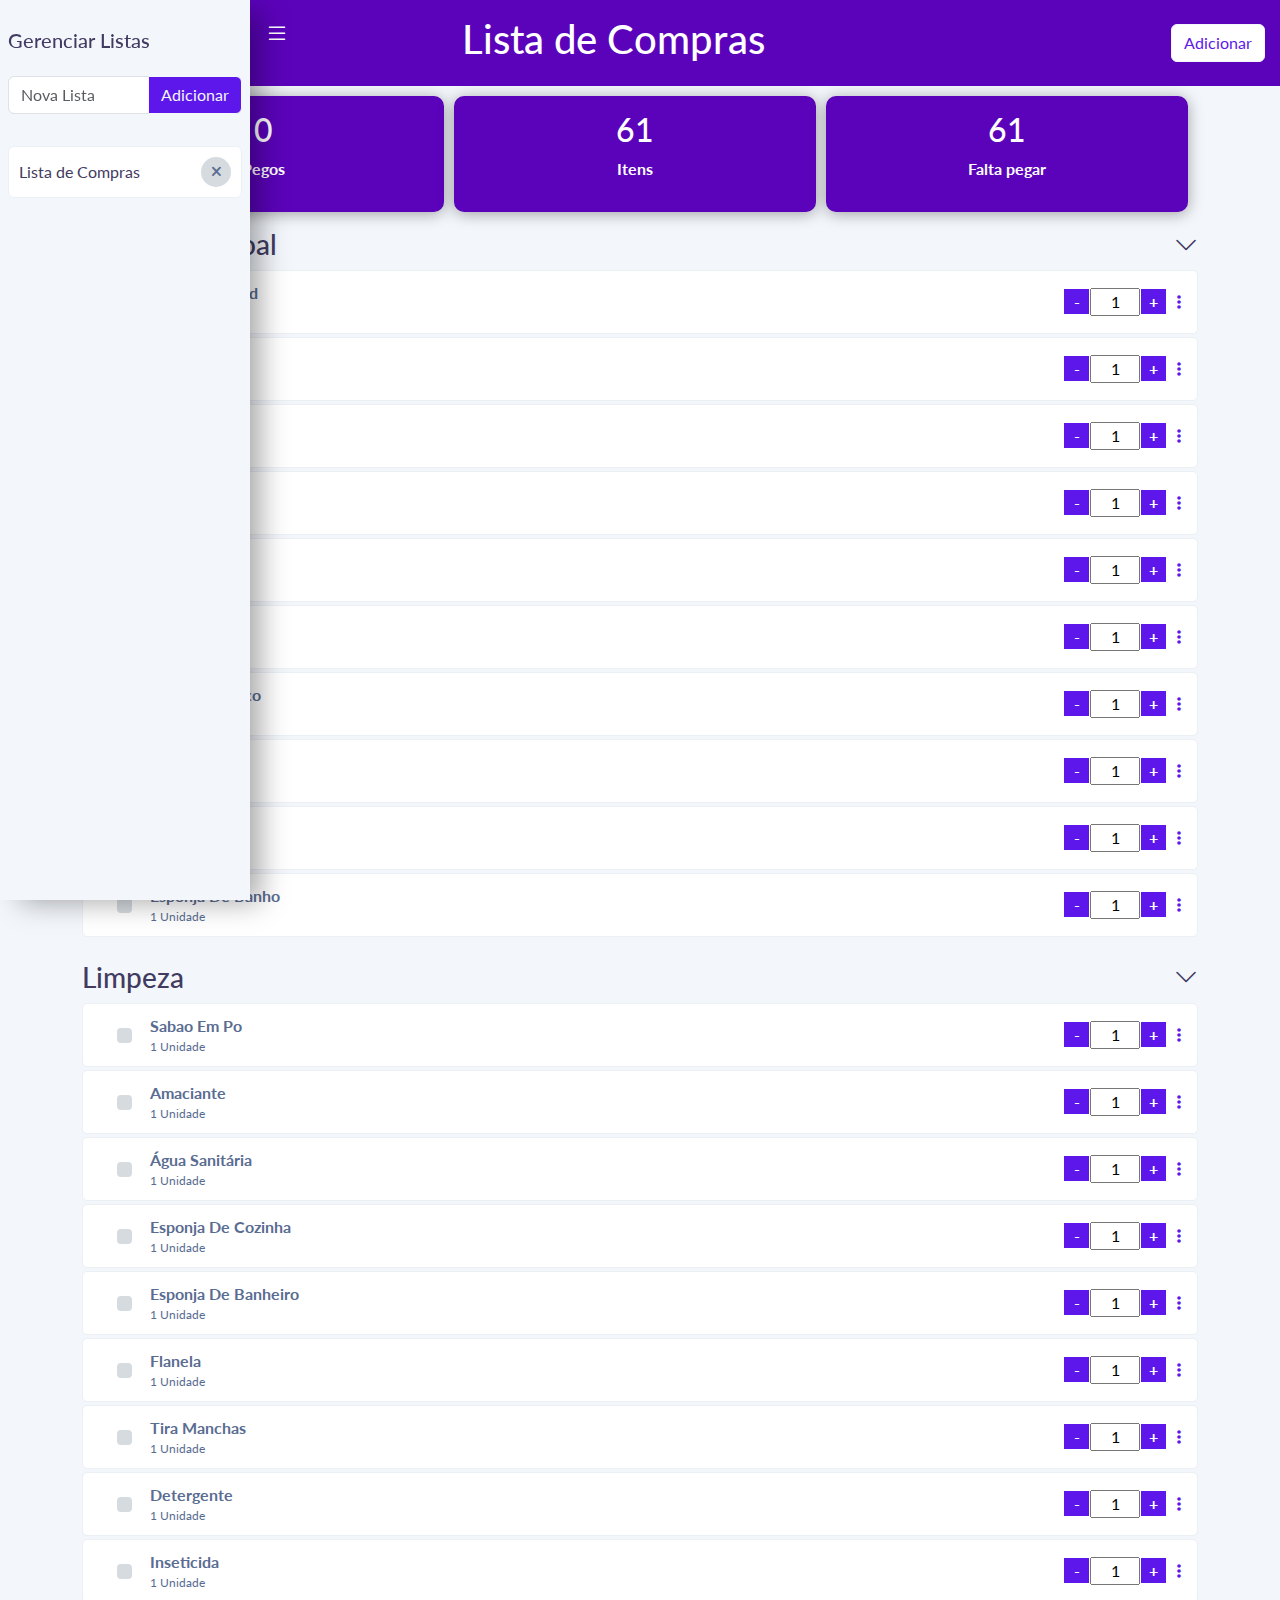
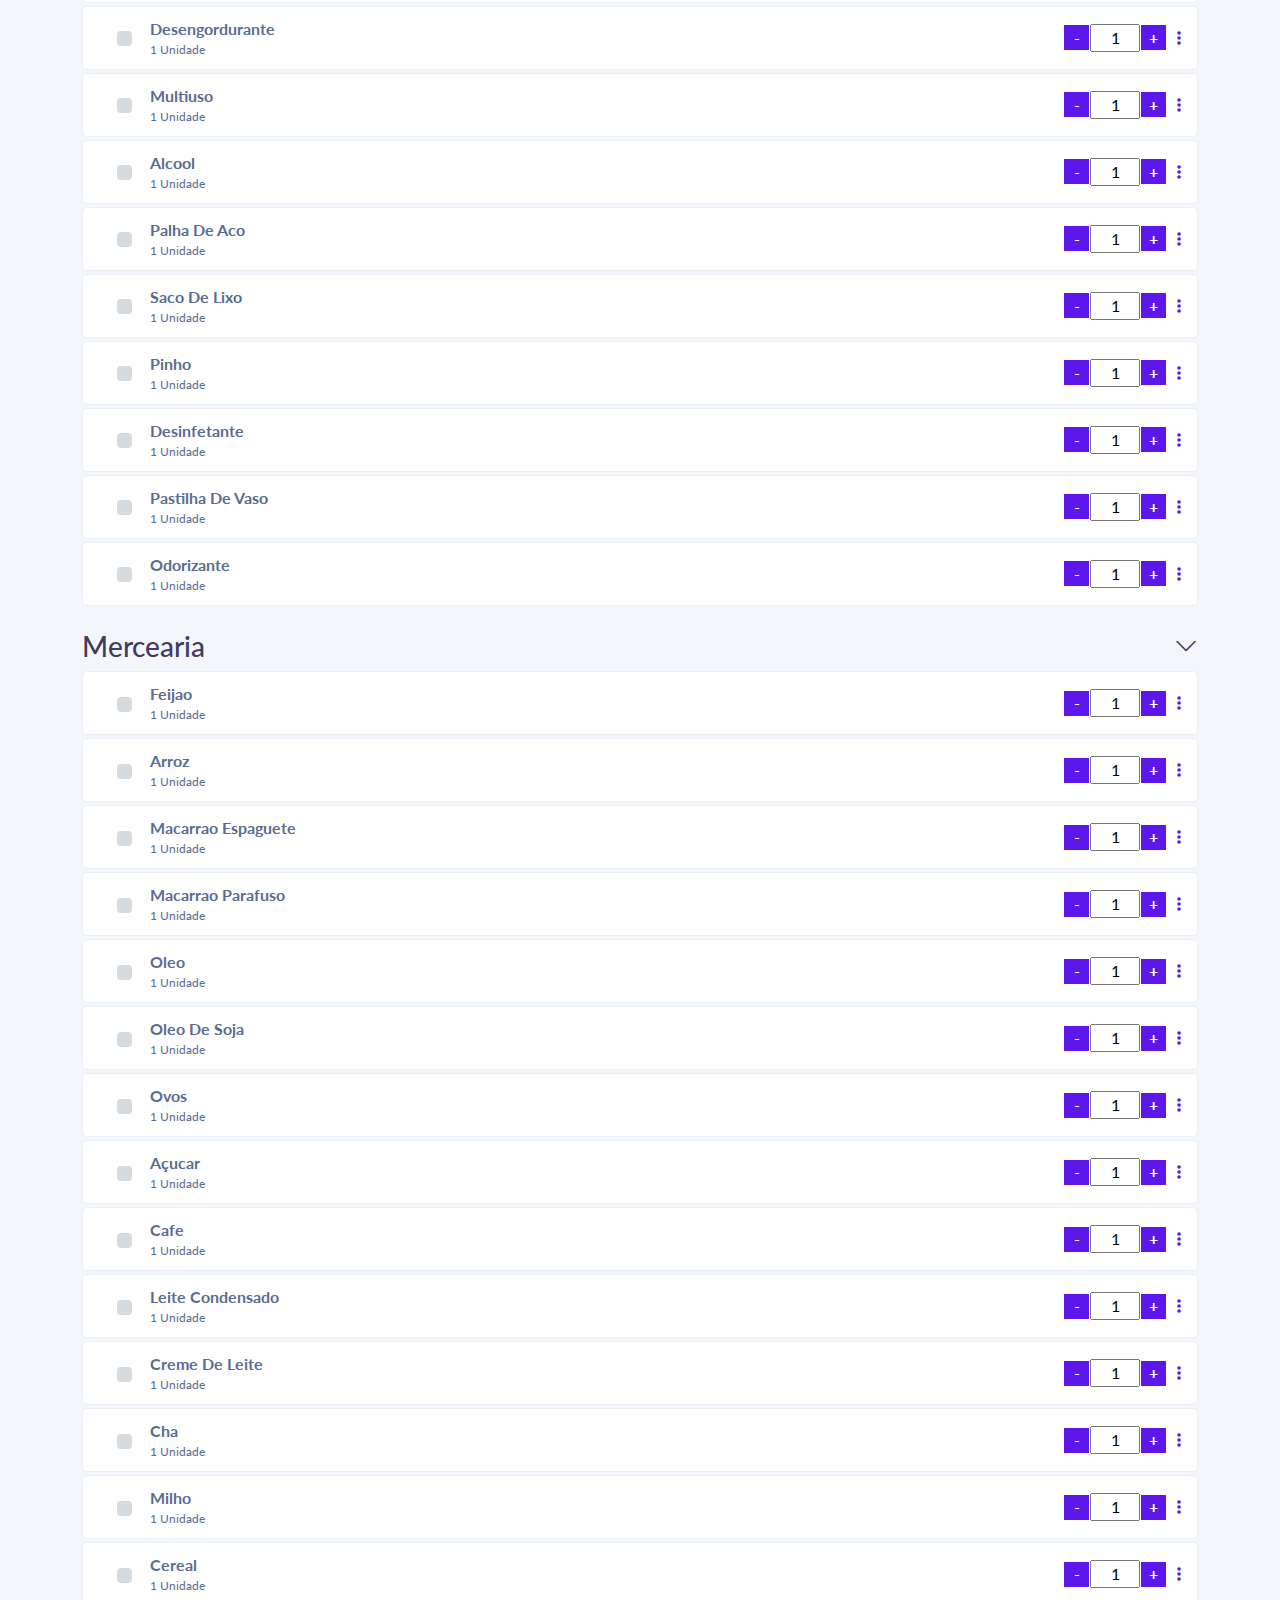
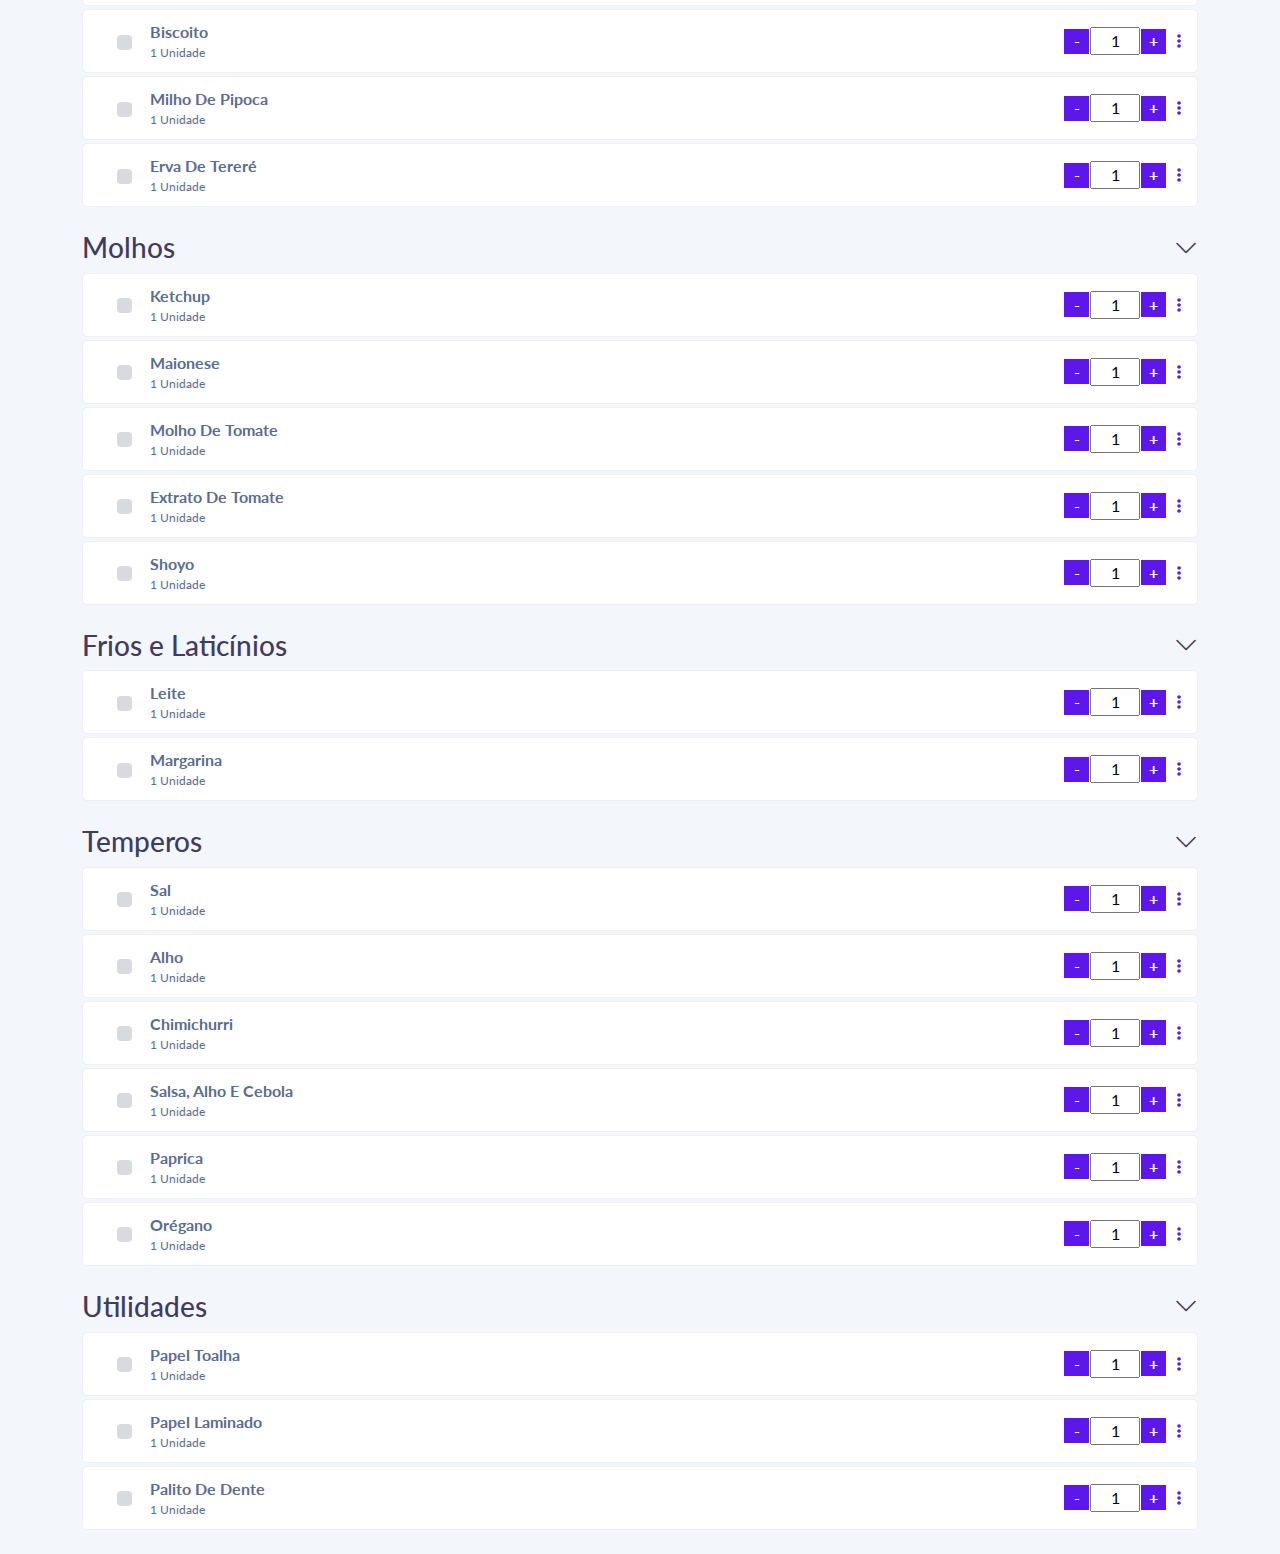
==== index.html @ 0f9ebe14 "Add files via upload" ====
<!DOCTYPE html>
<html lang="pt-BR" data-bs-theme="">

<head>
    <meta charset="UTF-8">
    <meta name="viewport" content="width=device-width, initial-scale=1.0">
    <link rel="stylesheet" href="https://cdn.jsdelivr.net/npm/bootstrap@5.3.0-alpha1/dist/css/bootstrap.min.css">
    <link rel="stylesheet" href="https://cdn.jsdelivr.net/npm/bootstrap-icons@1.9.1/font/bootstrap-icons.css">
    <link rel="stylesheet" href="https://cdnjs.cloudflare.com/ajax/libs/font-awesome/6.0.0-beta3/css/all.min.css">
    <link href="https://fonts.googleapis.com/css2?family=Lato:wght@400;700&display=swap" rel="stylesheet">
    <link rel="stylesheet" href="styles.css">
    <script src="scripts.js" defer></script>
    <title>Lista de Compras</title>
</head>

<body>
    <!-- Sidebar -->
    <div class="sidebar" id="sidebar">
        <div class="manage-lists-section">
            <h5 class="d-flex p-2">Gerenciar Listas</h5>
            <form class="mb-3" id="addListFormInSidebar">
                <div class="input-group p-2">
                    <input type="text" class="form-control" id="newListNameInSidebar" placeholder="Nova Lista" required>
                    <button class="btn btn-list" type="submit">Adicionar</button>
                </div>
            </form>
            <ul class="list-group mb-3 p-2" id="listsListInSidebar">
            </ul>

        </div>
    </div>

    <!-- Header -->
    <header class="header">
        <span class="menu-toggle" id="menuToggle"><i class="bi bi-list"></i></span>
        <h1 class="header-title"></h1>
        <button class="btn btn-header" id="btnAddProduct" data-bs-toggle="modal"
            data-bs-target="#addProductModal">Adicionar</button>
    </header>

    <!-- Conteúdo Principal -->

    <div class="content" id="mainContent">
        <!-- imagem de fundo -->
        <div class="container my-3">
            <div class="d-flex justify-content-around">
                <div class="summary-card text-center" id="itemsPickedCard">
                    <h2 id="itemsPicked">0</h2>
                    <p>Pegos</p>
                </div>
                <div class="summary-card text-center" id="totalItemsCard">
                    <h2 id="totalItems">0</h2>
                    <p>Itens</p>
                </div>
                <div class="summary-card text-center" id="itemsRemainingCard">
                    <h2 id="itemsRemaining">0</h2>
                    <p>Falta pegar</p>
                </div>
            </div>
        </div>
        <div class="container">
                <div id="categoriesContainer"></div>
                <div id="empty-message" style="display: none; text-align: center;">
                    <img src="src/imagens/img fundo.svg" alt="Sem produtos"
                        style="max-width: 400px; min-width: 200px; opacity: 0.7;">
                    <p>Ainda não há produtos cadastrados.</p>
                </div>
            </div>
    </div>

    <!-- Modal para Adicionar Produto -->
    <div class="modal fade" id="addProductModal" tabindex="-1" aria-labelledby="addProductModalLabel"
        aria-hidden="true">
        <div class="modal-dialog">
            <div class="modal-content">
                <div class="modal-header">
                    <h5 class="modal-title">Adicionar Produto</h5>
                    <button type="button" class="btn-close btn-close" data-bs-dismiss="modal"
                        aria-label="Close"></button>
                </div>

                <div class="modal-body">
                    <form id="addProductForm">
                        <div class="mb-3">
                            <input type="text" class="form-control" id="productName" placeholder="Nome do Produto"
                                required>
                        </div>
                        <div class="d-flex gap-3 align-items-center mb-3">
                            <div class="input-group">
                                
                                <input type="number" class="form-control" id="productQuantity" min="1" value="1"
                                    required>
                                <select class="form-select" id="unidade" required>
                                    <option value="Unidade">Unidade</option>
                                    <option value="kg">KG</option>
                                    <option value="litro(s)">Litro(s)</option>
                                    <option value="Caixas(s)">Caixas(s)</option>
                                    <option value="Embalagens(ns)">Embalagens(ns)</option>
                                    <option value="Galão(es)">Galão(es)</option>
                                    <option value="Garrafa(s)">Garrafa(s)</option>
                                    <option value="Latas(s)">Latas(s)</option>
                                    <option value="Pacote(s)">Pacote(s)</option>
                                </select>
                            </div>
                        </div>
                        <button type="submit" class="btn btn-primary w-100">Adicionar Produto</button>
                    </form>

                    <hr>

                    <h5>Gerenciar Categorias</h5>
                    <form id="addCategoryFormInProductModal">
                        <div class="input-group mb-2">
                            <input type="text" class="form-control" id="newCategoryNameInProductModal"
                                placeholder="Nova Categoria" required>
                            <button class="btn btn-primary" type="submit">Adicionar</button>
                        </div>
                    </form>

                    <ul class="list-group" id="categoriesListInProductModal">
                    </ul>

                </div>
            </div>
        </div>
    </div>

    <!-- Modal de Confirmação -->
    <div class="modal fade" id="confirmDeleteModal" tabindex="-1" aria-labelledby="confirmDeleteModalLabel"
        aria-hidden="true">
        <div class="modal-dialog">
            <div class="modal-content">
                <div class="modal-header">
                    <h5 class="modal-title" id="confirmDeleteModalLabel">Confirmar Exclusão</h5>
                    <button type="button" class="btn-close" data-bs-dismiss="modal" aria-label="Close"></button>
                </div>
                <div class="modal-body">
                    <p id="modalMessage">Você tem certeza que deseja excluir este item?</p>
                </div>
                <div class="modal-footer">
                    <button type="button" class="btn btn-secondary" data-bs-dismiss="modal">Cancelar</button>
                    <button type="button" class="btn btn-danger" id="confirmDeleteBtn">Deletar</button>
                </div>
            </div>
        </div>
    </div>

    <script src="https://cdnjs.cloudflare.com/ajax/libs/bootstrap/5.1.3/js/bootstrap.bundle.min.js"></script>
</body>

</html>
---- styles.css ----
body {
    font-family: 'Lato', sans-serif;
    background-color: #f3f6fb;
    color: #413a61;
    overflow-x: hidden;
}

.header {
    padding: 15px;
    display: flex;
    justify-content: space-between;
    align-items: center;
    background-color: #5B03BA;
    color: #fff;
    position: fixed;
    width: 100%;
    z-index: 999;
}

.sidebar {
    position: fixed;
    top: 0;
    left: -250px;
    width: 250px;
    height: 100%;
    background-color: #f3f6fb;
    padding-top: 20px;
    transition: left 0.3s ease;
    z-index: 1000;
    overflow-y: auto;
    box-shadow: none;
}

.sidebar.active {
    left: 0;
    box-shadow: 15px 7px 27px -5px rgba(0,0,0,0.35);

}

.content {
    margin-left: 0;
    padding-top: 70px;
}

.header-title {
    margin-left: 40px;
    flex: 1;
    text-align: center;
}

.menu-toggle {
    order: 1;
    cursor: pointer;
    font-size: 24px;
    position: fixed;
    top: 15px;
    left: 15px;
    transition: left 0.3s ease;
    z-index: 1001;
}

.btn-header {
    order: 2;
    background-color: #fff;
    border-color: #f3f6fb;
    border: 1px solid #f3f6fb;
    color: #5e17eb;
}

.btn-header:hover {
    order: 2;
    background-color: #f1f1f1;
    border-color: #f3f6fb;
    border: 1px solid #f3f6fb;
    color: #5e17eb;
}

.btn-header:focus,
.btn-header:active {
    box-shadow: 0 0 0 0.2rem rgba(94, 23, 235, 0.5);
}

.summary-card {
    background-color: #5B03BA;
    color: #fff;
    font-weight: 700;
    padding: 15px;
    width: 100vw;
    border-radius: 10px;
    margin-right: 10px;
    margin-top: 10px;
    min-width: 120px;
    box-shadow: rgba(0, 0, 0, 0.35) 0px 2px 15px;
}

.category-title {
    cursor: pointer;
    display: flex;
    justify-content: space-between;
    align-items: center;
    vertical-align: middle;
}

.category-content {
    transition: height 0.3s ease-in;


}

.category-content.collapsing {
    transition: height 0.3s ease-in;
}

.category-item {
    display: flex;
    justify-content: space-between;
    align-items: center;
    background-color: #ffffff;
    color: #596c91;
    padding: 10px;
    border: 1px solid #ebf0f5;
    margin-bottom: 3px;
    border-radius: 5px;
}

.custom-checkbox-input {
    display: none;
}

.custom-checkbox {
    display: inline-block;
    width: 15px;
    height: 15px;
    border-radius: 4px;
    background-color: #d6dbe0;
    position: relative;
    cursor: pointer;
    margin-left: 0;
    margin-right: 10px;
    margin-bottom: 0;
    vertical-align: middle;
}

.custom-checkbox-input:checked + .custom-checkbox {
    background-color: transparent;
}

.custom-checkbox-input:checked + .custom-checkbox::after {
    content: "\f00c";
    font-family: "Font Awesome 5 Free";
    font-weight: 900;
    font-size: 18px;
    color: #4a9a81;
    position: absolute;
    top: 0;
    left: 0;
    right: 0;
    bottom: 0;
    display: flex;
    justify-content: center;
    align-items: center;
}

.category-item.completed span.product-name {
    text-decoration: line-through;
    color: #4a9a81;
}

.category-item.completed {
    background-color: #e3f6ed;
    color: #4a9a81;
}

.icon-container {
    display: flex;
    gap: 2px; /* Espaçamento entre os botões */
}

.btn-delete,
.btn-edit {
    background-color: #d6dbe0;
    border: none;
    color: #596c91;
    width: 30px;
    height: 30px;
    border-radius: 50%;
    display: flex;
    align-items: center;
    justify-content: center;
    cursor: pointer;
}

.btn-delete:hover {
    background-color: #dc3545;
    color: #fff;
}

.btn-edit:hover {
    background-color: #ffc107;
    color: #fff;
}

.modal-content {
    background-color: #f3f6fb;
    color: #413a61;
    border-radius: 10px;
}

.modal-header {
    background-color: #f3f6fb;
    box-shadow: rgba(0, 0, 0, 0.10) 0px 1px 4px;
    color: #413a61;
}

.modal-body input.form-control:focus,
.modal-body select.form-select:focus {
    outline: none;
    box-shadow: none;
}

.btn-primary {
    background-color: #5e17eb;
    border-color: #f3f6fb;
    border: 1px solid #f3f6fb;
    color: #fff;
}

.btn-primary:hover {
    background-color: #4a15b0;
    border-color: #4a15b0;
}

.btn-primary:focus,
.btn-primary:active {
    box-shadow: 0 0 0 0.2rem rgba(94, 23, 235, 0.5);
}

.btn-secondary {
    background-color: #5e17eb;
    border-color: #5e17eb;
    color: #ffffff;
    box-shadow: 0 5px 15px rgba(94, 23, 235, .4);
}

.form-group {
    display: flex;
    flex-direction: column;
    gap: 5px;
}

.btn-add-category {
    position: fixed;
    bottom: 20px;
    left: 270px;
    z-index: 1000;
}

@media (max-width: 768px) {
    .sidebar {
        width: 60dvw;
        left: -60dvw;
    }

    .sidebar.active {
        left: 0;
    }

    .content.shifted {
        margin-left: 200px;
    }
}

input[type=number]::-webkit-outer-spin-button,
input[type=number]::-webkit-inner-spin-button {
    -webkit-appearance: none;
    margin: 0;
}

.list-group-item {
    background-color: #ffffff;
    color: #413a61;
    padding: 10px;
    border: 1px solid #ebf0f5;
    transition: background-color 0.3s ease;
}

.list-group-item:hover {
    background-color: #4a15b0;
    color: #fff;
    cursor: pointer;
}

.btn-list {
    background-color: #5e17eb;
    border-color: #f3f6fb;
    border: 1px solid #f3f6fb;
    color: #f3f6fb;
}

.btn-list:hover {
    background-color: #4a15b0;
    border-color: #f3f6fb;
    border: 1px solid #f3f6fb;
    color: #f3f6fb;
}


.selected-category {
    background-color: #5e17eb;
    color: white;
}
.selected-category:hover {
    background-color: #4a15b0;
    color: white;
}

.quantity-controls {
    display: flex;
    align-items: center;
    margin-right: 5px;
    gap: 1px;
}

.quantity-input {
    width: 50px;
    text-align: center;
    padding: 0;
}

.btn-decrement, .btn-increment {
    background-color: #5e17eb;
    border: none;
    padding: 5px;
    width: 25px;
    height: 25px;
    font-size: 16px;
    font-weight: bold;
    display: flex;
    align-items: center;
    justify-content: center;
    cursor: pointer;
    color: white;
}

.btn-decrement:hover, .btn-increment:hover {
    background-color: #5e17eb;
}

.menu-container {
    position: relative;
    overflow: visible;
}

.menu-button {
    background: none;
    border: none;
    cursor: pointer;
}

.menu-options {
    position: absolute;
    top: 20px;
    right: 0;
    display: flex;
    flex-direction: column;
    background: #fff;
    border: 1px solid #ccc;
    border-radius: 4px;
    box-shadow: 0 2px 5px rgba(0, 0, 0, 0.15);
    z-index: 10;
}

.menu-options button {
    padding: 8px 12px;
    border: none;
    background: none;
    cursor: pointer;
    text-align: left;
    color: #5e17eb;
}

.menu-options button:hover {
    background-color: #f2f2f2;
}

.fa-ellipsis-v{
    color: #5e17eb;
}
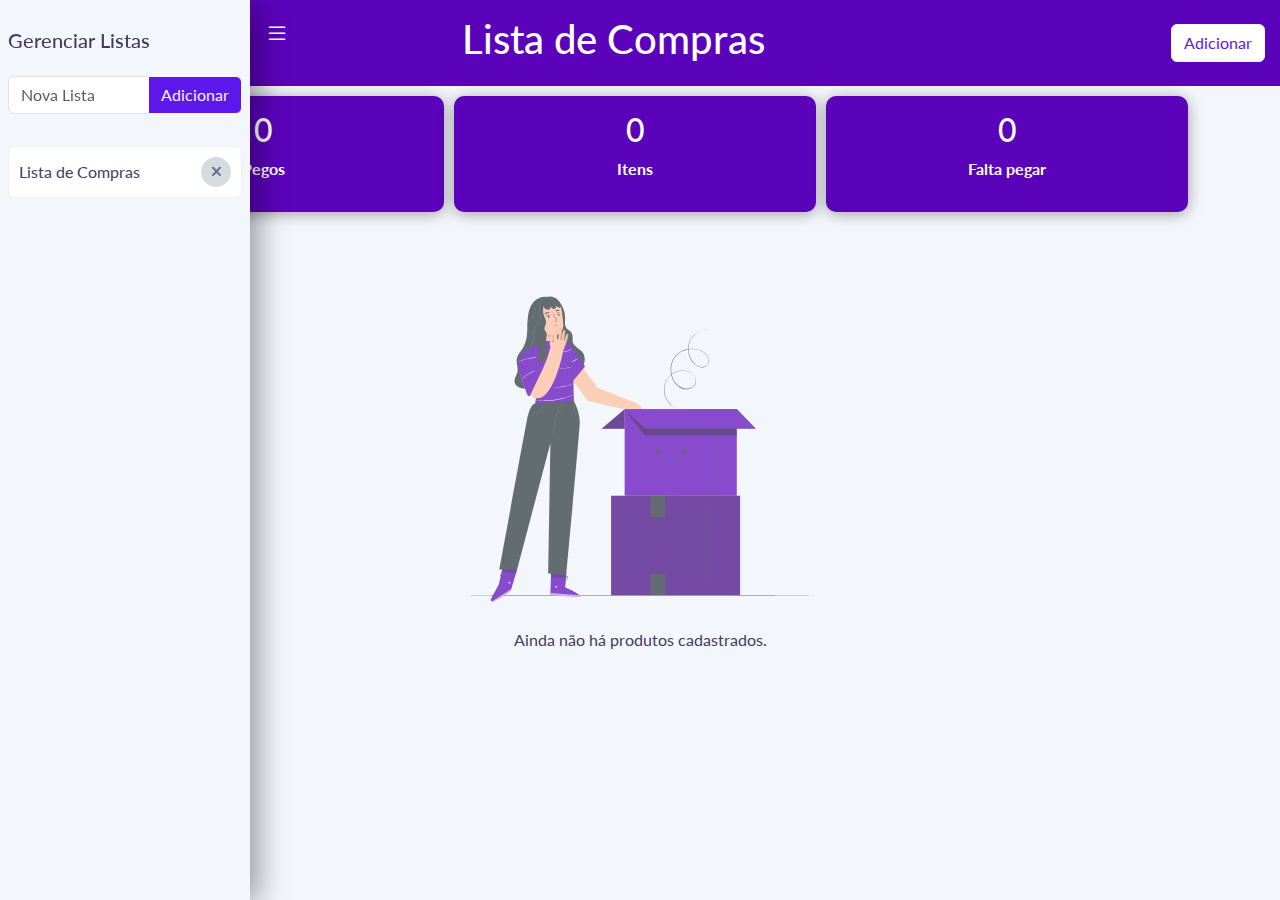
==== commit ab99566b: "atualização de adicionar produtos." ====
--- a/index.html
+++ b/index.html
@@ -1,151 +1,310 @@
 <!DOCTYPE html>
 <html lang="pt-BR" data-bs-theme="">
-
-<head>
-    <meta charset="UTF-8">
-    <meta name="viewport" content="width=device-width, initial-scale=1.0">
-    <link rel="stylesheet" href="https://cdn.jsdelivr.net/npm/bootstrap@5.3.0-alpha1/dist/css/bootstrap.min.css">
-    <link rel="stylesheet" href="https://cdn.jsdelivr.net/npm/bootstrap-icons@1.9.1/font/bootstrap-icons.css">
-    <link rel="stylesheet" href="https://cdnjs.cloudflare.com/ajax/libs/font-awesome/6.0.0-beta3/css/all.min.css">
-    <link href="https://fonts.googleapis.com/css2?family=Lato:wght@400;700&display=swap" rel="stylesheet">
-    <link rel="stylesheet" href="styles.css">
+  <head>
+    <meta charset="UTF-8" />
+    <meta name="viewport" content="width=device-width, initial-scale=1.0" />
+    <link
+      rel="stylesheet"
+      href="https://cdn.jsdelivr.net/npm/bootstrap@5.3.0-alpha1/dist/css/bootstrap.min.css"
+    />
+    <link
+      rel="stylesheet"
+      href="https://cdn.jsdelivr.net/npm/bootstrap-icons@1.9.1/font/bootstrap-icons.css"
+    />
+    <link
+      rel="stylesheet"
+      href="https://cdnjs.cloudflare.com/ajax/libs/font-awesome/6.0.0-beta3/css/all.min.css"
+    />
+    <link
+      href="https://fonts.googleapis.com/css2?family=Lato:wght@400;700&display=swap"
+      rel="stylesheet"
+    />
+    <link rel="stylesheet" href="styles.css" />
     <script src="scripts.js" defer></script>
     <title>Lista de Compras</title>
-</head>
-
-<body>
+  </head>
+
+  <body>
     <!-- Sidebar -->
     <div class="sidebar" id="sidebar">
-        <div class="manage-lists-section">
-            <h5 class="d-flex p-2">Gerenciar Listas</h5>
-            <form class="mb-3" id="addListFormInSidebar">
-                <div class="input-group p-2">
-                    <input type="text" class="form-control" id="newListNameInSidebar" placeholder="Nova Lista" required>
-                    <button class="btn btn-list" type="submit">Adicionar</button>
-                </div>
-            </form>
-            <ul class="list-group mb-3 p-2" id="listsListInSidebar">
-            </ul>
-
-        </div>
+      <div class="manage-lists-section">
+        <h5 class="d-flex p-2">Gerenciar Listas</h5>
+        <form class="mb-3" id="addListFormInSidebar">
+          <div class="input-group p-2">
+            <input
+              type="text"
+              class="form-control"
+              id="newListNameInSidebar"
+              placeholder="Nova Lista"
+              required
+            />
+            <button class="btn btn-list" type="submit">Adicionar</button>
+          </div>
+        </form>
+        <ul class="list-group mb-3 p-2" id="listsListInSidebar"></ul>
+      </div>
     </div>
 
     <!-- Header -->
     <header class="header">
-        <span class="menu-toggle" id="menuToggle"><i class="bi bi-list"></i></span>
-        <h1 class="header-title"></h1>
-        <button class="btn btn-header" id="btnAddProduct" data-bs-toggle="modal"
-            data-bs-target="#addProductModal">Adicionar</button>
+      <span class="menu-toggle" id="menuToggle"
+        ><i class="bi bi-list"></i
+      ></span>
+      <h1 class="header-title"></h1>
+      <button
+        class="btn btn-header"
+        id="btnAddProduct"
+        data-bs-toggle="modal"
+        data-bs-target="#addProductModal"
+      >
+        Adicionar
+      </button>
     </header>
 
     <!-- Conteúdo Principal -->
 
     <div class="content" id="mainContent">
-        <!-- imagem de fundo -->
-        <div class="container my-3">
-            <div class="d-flex justify-content-around">
-                <div class="summary-card text-center" id="itemsPickedCard">
-                    <h2 id="itemsPicked">0</h2>
-                    <p>Pegos</p>
+      <!-- imagem de fundo -->
+      <div class="container my-3">
+        <div class="d-flex justify-content-around">
+          <div class="summary-card text-center" id="itemsPickedCard">
+            <h2 id="itemsPicked">0</h2>
+            <p>Pegos</p>
+          </div>
+          <div class="summary-card text-center" id="totalItemsCard">
+            <h2 id="totalItems">0</h2>
+            <p>Itens</p>
+          </div>
+          <div class="summary-card text-center" id="itemsRemainingCard">
+            <h2 id="itemsRemaining">0</h2>
+            <p>Falta pegar</p>
+          </div>
+        </div>
+      </div>
+      <div class="container">
+        <div id="categoriesContainer"></div>
+        <div id="empty-message" style="display: none; text-align: center">
+          <img
+            src="src/imagens/img fundo.svg"
+            alt="Sem produtos"
+            style="max-width: 400px; min-width: 200px; opacity: 0.7"
+          />
+          <p>Ainda não há produtos cadastrados.</p>
+        </div>
+      </div>
+    </div>
+
+    <!-- Modal para Adicionar Produto -->
+    <div
+      class="modal fade"
+      id="addProductModal"
+      tabindex="-1"
+      aria-labelledby="addProductModalLabel"
+      aria-hidden="true"
+    >
+      <div class="modal-dialog">
+        <div class="modal-content">
+          <div class="modal-header">
+            <h5 class="modal-title">Adicionar Produto</h5>
+            <button
+              type="button"
+              class="btn-close btn-close"
+              data-bs-dismiss="modal"
+              aria-label="Close"
+            ></button>
+          </div>
+
+          <div class="modal-body">
+            <form id="addProductForm">
+              <div class="mb-3">
+                <label for="products">Escolha um produto:</label>
+                <input
+                  list="product-list"
+                  type="text"
+                  class="form-control"
+                  id="productName"
+                  placeholder="Nome do Produto"
+                  required
+                />
+
+                <datalist id="product-list">
+                  <!-- Higiene Pessoal -->
+                  <option value="Shampoo Cond"></option>
+                  <option value="Desodorante"></option>
+                  <option value="Cotonete"></option>
+                  <option value="Algodao"></option>
+                  <option value="Absorvente"></option>
+                  <option value="Fio dental"></option>
+                  <option value="Papel higienico"></option>
+                  <option value="Sabonete"></option>
+                  <option value="Creme dental"></option>
+                  <option value="Esponja de banho">
+                    <!-- Limpeza -->
+                  </option>
+
+                  <option value="Sabao em po"></option>
+                  <option value="Amaciante"></option>
+                  <option value="Água sanitária"></option>
+                  <option value="Esponja de cozinha"></option>
+                  <option value="Esponja de banheiro"></option>
+                  <option value="Flanela"></option>
+                  <option value="Tira manchas"></option>
+                  <option value="Detergente"></option>
+                  <option value="Inseticida"></option>
+                  <option value="Desengordurante"></option>
+                  <option value="Multiuso"></option>
+                  <option value="Alcool"></option>
+                  <option value="Palha de aco"></option>
+                  <option value="Saco de lixo"></option>
+                  <option value="Pinho"></option>
+                  <option value="Desinfetante"></option>
+                  <option value="Pastilha de vaso"></option>
+                  <option value="Odorizante">
+                    <!-- Mercearia -->
+                  </option>
+
+                  <option value="Feijao"></option>
+                  <option value="Arroz"></option>
+                  <option value="Macarrao espaguete"></option>
+                  <option value="Macarrao parafuso"></option>
+                  <option value="Oleo"></option>
+                  <option value="Oleo de soja"></option>
+                  <option value="Ovos"></option>
+                  <option value="Açucar"></option>
+                  <option value="Cafe"></option>
+                  <option value="Leite condensado"></option>
+                  <option value="Creme de leite"></option>
+                  <option value="Cha"></option>
+                  <option value="Milho"></option>
+                  <option value="Cereal"></option>
+                  <option value="Biscoito"></option>
+                  <option value="Milho de pipoca"></option>
+                  <option value="Erva de tereré">
+                    <!-- Molhos -->
+                  </option>
+
+                  <option value="Ketchup"></option>
+                  <option value="Maionese"></option>
+                  <option value="Molho de tomate"></option>
+                  <option value="Extrato de tomate"></option>
+                  <option value="Shoyo">
+                    <!-- Frios e Laticínios -->
+                  </option>
+
+                  <option value="Leite"></option>
+                  <option value="Margarina">
+                    <!-- Temperos -->
+                  </option>
+
+                  <option value="Sal"></option>
+                  <option value="Alho"></option>
+                  <option value="Chimichurri"></option>
+                  <option value="Salsa, alho e cebola"></option>
+                  <option value="Paprica"></option>
+                  <option value="Orégano">
+                    <!-- Utilidades -->
+                  </option>
+
+                  <option value="Papel toalha"></option>
+                  <option value="Papel laminado"></option>
+                  <option value="Palito de dente"></option>
+                </datalist>
+              </div>
+              <div class="d-flex flex-column gap-1 mb-3">
+                <label for="productQuantity" class="form-label mb-0"
+                  >Quantidade:</label
+                >
+                <div class="input-group d-flex">
+                  <input
+                    type="number"
+                    class="form-control"
+                    id="productQuantity"
+                    min="1"
+                    value="1"
+                    required
+                  />
+                  <select class="form-select" id="unidade" required>
+                    <option value="Unidade">Unidade</option>
+                    <option value="kg">KG</option>
+                    <option value="litro(s)">Litro(s)</option>
+                    <option value="Caixas(s)">Caixas(s)</option>
+                    <option value="Embalagens(ns)">Embalagens(ns)</option>
+                    <option value="Galão(es)">Galão(es)</option>
+                    <option value="Garrafa(s)">Garrafa(s)</option>
+                    <option value="Latas(s)">Latas(s)</option>
+                    <option value="Pacote(s)">Pacote(s)</option>
+                  </select>
                 </div>
-                <div class="summary-card text-center" id="totalItemsCard">
-                    <h2 id="totalItems">0</h2>
-                    <p>Itens</p>
-                </div>
-                <div class="summary-card text-center" id="itemsRemainingCard">
-                    <h2 id="itemsRemaining">0</h2>
-                    <p>Falta pegar</p>
-                </div>
-            </div>
+              </div>
+              <button type="submit" class="btn btn-primary w-100">
+                Adicionar Produto
+              </button>
+            </form>
+
+            <hr />
+
+            <h5>Gerenciar Categorias</h5>
+            <form id="addCategoryFormInProductModal">
+              <div class="input-group mb-2">
+                <input
+                  type="text"
+                  class="form-control"
+                  id="newCategoryNameInProductModal"
+                  placeholder="Nova Categoria"
+                  required
+                />
+                <button class="btn btn-primary" type="submit">Adicionar</button>
+              </div>
+            </form>
+
+            <ul class="list-group" id="categoriesListInProductModal"></ul>
+          </div>
         </div>
-        <div class="container">
-                <div id="categoriesContainer"></div>
-                <div id="empty-message" style="display: none; text-align: center;">
-                    <img src="src/imagens/img fundo.svg" alt="Sem produtos"
-                        style="max-width: 400px; min-width: 200px; opacity: 0.7;">
-                    <p>Ainda não há produtos cadastrados.</p>
-                </div>
-            </div>
+      </div>
     </div>
 
-    <!-- Modal para Adicionar Produto -->
-    <div class="modal fade" id="addProductModal" tabindex="-1" aria-labelledby="addProductModalLabel"
-        aria-hidden="true">
-        <div class="modal-dialog">
-            <div class="modal-content">
-                <div class="modal-header">
-                    <h5 class="modal-title">Adicionar Produto</h5>
-                    <button type="button" class="btn-close btn-close" data-bs-dismiss="modal"
-                        aria-label="Close"></button>
-                </div>
-
-                <div class="modal-body">
-                    <form id="addProductForm">
-                        <div class="mb-3">
-                            <input type="text" class="form-control" id="productName" placeholder="Nome do Produto"
-                                required>
-                        </div>
-                        <div class="d-flex gap-3 align-items-center mb-3">
-                            <div class="input-group">
-                                
-                                <input type="number" class="form-control" id="productQuantity" min="1" value="1"
-                                    required>
-                                <select class="form-select" id="unidade" required>
-                                    <option value="Unidade">Unidade</option>
-                                    <option value="kg">KG</option>
-                                    <option value="litro(s)">Litro(s)</option>
-                                    <option value="Caixas(s)">Caixas(s)</option>
-                                    <option value="Embalagens(ns)">Embalagens(ns)</option>
-                                    <option value="Galão(es)">Galão(es)</option>
-                                    <option value="Garrafa(s)">Garrafa(s)</option>
-                                    <option value="Latas(s)">Latas(s)</option>
-                                    <option value="Pacote(s)">Pacote(s)</option>
-                                </select>
-                            </div>
-                        </div>
-                        <button type="submit" class="btn btn-primary w-100">Adicionar Produto</button>
-                    </form>
-
-                    <hr>
-
-                    <h5>Gerenciar Categorias</h5>
-                    <form id="addCategoryFormInProductModal">
-                        <div class="input-group mb-2">
-                            <input type="text" class="form-control" id="newCategoryNameInProductModal"
-                                placeholder="Nova Categoria" required>
-                            <button class="btn btn-primary" type="submit">Adicionar</button>
-                        </div>
-                    </form>
-
-                    <ul class="list-group" id="categoriesListInProductModal">
-                    </ul>
-
-                </div>
-            </div>
+    <!-- Modal de Confirmação -->
+    <div
+      class="modal fade"
+      id="confirmDeleteModal"
+      tabindex="-1"
+      aria-labelledby="confirmDeleteModalLabel"
+      aria-hidden="true"
+    >
+      <div class="modal-dialog">
+        <div class="modal-content">
+          <div class="modal-header">
+            <h5 class="modal-title" id="confirmDeleteModalLabel">
+              Confirmar Exclusão
+            </h5>
+            <button
+              type="button"
+              class="btn-close"
+              data-bs-dismiss="modal"
+              aria-label="Close"
+            ></button>
+          </div>
+          <div class="modal-body">
+            <p id="modalMessage">
+              Você tem certeza que deseja excluir este item?
+            </p>
+          </div>
+          <div class="modal-footer">
+            <button
+              type="button"
+              class="btn btn-secondary"
+              data-bs-dismiss="modal"
+            >
+              Cancelar
+            </button>
+            <button type="button" class="btn btn-danger" id="confirmDeleteBtn">
+              Deletar
+            </button>
+          </div>
         </div>
+      </div>
     </div>
 
-    <!-- Modal de Confirmação -->
-    <div class="modal fade" id="confirmDeleteModal" tabindex="-1" aria-labelledby="confirmDeleteModalLabel"
-        aria-hidden="true">
-        <div class="modal-dialog">
-            <div class="modal-content">
-                <div class="modal-header">
-                    <h5 class="modal-title" id="confirmDeleteModalLabel">Confirmar Exclusão</h5>
-                    <button type="button" class="btn-close" data-bs-dismiss="modal" aria-label="Close"></button>
-                </div>
-                <div class="modal-body">
-                    <p id="modalMessage">Você tem certeza que deseja excluir este item?</p>
-                </div>
-                <div class="modal-footer">
-                    <button type="button" class="btn btn-secondary" data-bs-dismiss="modal">Cancelar</button>
-                    <button type="button" class="btn btn-danger" id="confirmDeleteBtn">Deletar</button>
-                </div>
-            </div>
-        </div>
-    </div>
-
     <script src="https://cdnjs.cloudflare.com/ajax/libs/bootstrap/5.1.3/js/bootstrap.bundle.min.js"></script>
-</body>
-
-</html>+  </body>
+</html>
